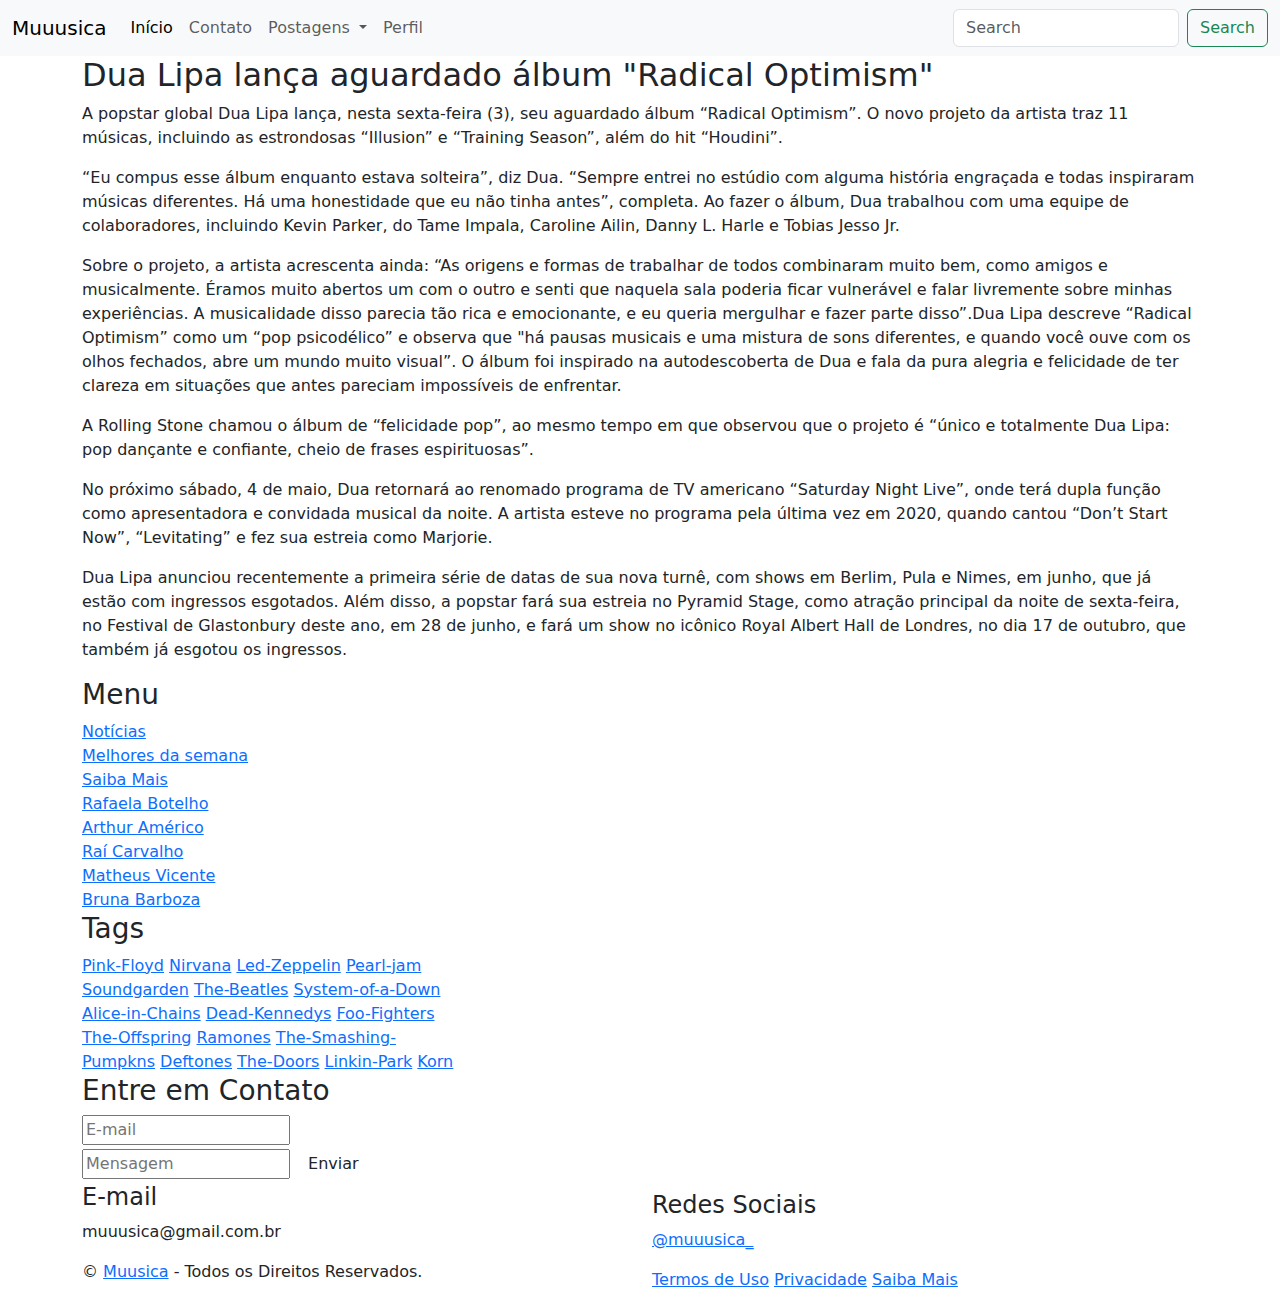
==== pagina4.html @ f64ce3d5 "Update pagina4.html" ====
<!DOCTYPE html>
<html lang="en">
<head>
    <meta charset="UTF-8">
    <meta name="viewport" content="width=device-width, initial-scale=1.0">
    <title>Muuusica</title>
    <link rel="stylesheet" href="pagina4.css">
    <link href="https://cdn.jsdelivr.net/npm/bootstrap@5.3.3/dist/css/bootstrap.min.css" rel="stylesheet" integrity="sha384-QWTKZyjpPEjISv5WaRU9OFeRpok6YctnYmDr5pNlyT2bRjXh0JMhjY6hW+ALEwIH" crossorigin="anonymous">
</head>
<body>
    <div class="ajust">
        <!-- cabeçalho -->
        <nav class="navbar navbar-expand-lg bg-body-tertiary">
        <div class="container-fluid">
            <a class="navbar-brand" href="#" id="logo">Muuusica</a>
            <button class="navbar-toggler" type="button" data-bs-toggle="collapse" data-bs-target="#navbarSupportedContent" aria-controls="navbarSupportedContent" aria-expanded="false" aria-label="Toggle navigation">
            <span class="navbar-toggler-icon"></span>
            </button>
            <div class="collapse navbar-collapse" id="navbarSupportedContent">
            <ul class="navbar-nav me-auto mb-2 mb-lg-0">
                <li class="nav-item">
                <a class="nav-link active" aria-current="page" href="#">Início</a>
                </li>
                <li class="nav-item">
                <a class="nav-link" href="#">Contato</a>
                </li>
                <li class="nav-item dropdown">
                <a class="nav-link dropdown-toggle" href="#" role="button" data-bs-toggle="dropdown" aria-expanded="false">
                    Postagens
                </a>
                <ul class="dropdown-menu">
                    <li><a class="dropdown-item" href="#">+ Acessados</a></li>
                    <li><hr class="dropdown-divider"></li>
                    <li><a class="dropdown-item" href="#">+ Recentes</a></li>
                    <li><hr class="dropdown-divider"></li>
                    <li><a class="dropdown-item" href="#">+ Antigos</a></li>
                </ul>
                </li>
                <li class="nav-item">
                <a class="nav-link" href="#">Perfil</a>
                </li>
            </ul>
            <form class="d-flex" role="search">
                <input class="form-control me-2" type="search" placeholder="Search" aria-label="Search" id="pesquisa">
                <button class="btn btn-outline-success" type="submit" id="botao">Search</button>
            </form>
            </div>
        </div>
        </nav>

    <!-- NOTICIA -->
    <div class="container">
        <h2>Dua Lipa lança aguardado álbum "Radical Optimism"</h2>
        <p>A popstar global Dua Lipa lança, nesta sexta-feira (3), seu aguardado álbum “Radical Optimism”. O novo projeto da artista traz 11 músicas, incluindo as estrondosas “Illusion” e “Training Season”, além do hit “Houdini”.</p>
        <p>“Eu compus esse álbum enquanto estava solteira”, diz Dua. “Sempre entrei no estúdio com alguma história engraçada e todas inspiraram músicas diferentes. Há uma honestidade que eu não tinha antes”, completa. Ao fazer o álbum, Dua trabalhou com uma equipe de colaboradores, incluindo Kevin Parker, do Tame Impala, Caroline Ailin, Danny L. Harle e Tobias Jesso Jr.</p>
        <p>Sobre o projeto, a artista acrescenta ainda: “As origens e formas de trabalhar de todos combinaram muito bem, como amigos e musicalmente. Éramos muito abertos um com o outro e senti que naquela sala poderia ficar vulnerável e falar livremente sobre minhas experiências. A musicalidade disso parecia tão rica e emocionante, e eu queria mergulhar e fazer parte disso”.Dua Lipa descreve “Radical Optimism” como um “pop psicodélico” e observa que "há pausas musicais e uma mistura de sons diferentes, e quando você ouve com os olhos fechados, abre um mundo muito visual”. O álbum foi inspirado na autodescoberta de Dua e fala da pura alegria e felicidade de ter clareza em situações que antes pareciam impossíveis de enfrentar.</p>
        <p>A Rolling Stone chamou o álbum de “felicidade pop”, ao mesmo tempo em que observou que o projeto é “único e totalmente Dua Lipa: pop dançante e confiante, cheio de frases espirituosas”.</p>
        <p>No próximo sábado, 4 de maio, Dua retornará ao renomado programa de TV americano “Saturday Night Live”, onde terá dupla função como apresentadora e convidada musical da noite. A artista esteve no programa pela última vez em 2020, quando cantou “Don’t Start Now”, “Levitating” e fez sua estreia como Marjorie.</p>
        <p>Dua Lipa anunciou recentemente a primeira série de datas de sua nova turnê, com shows em Berlim, Pula e Nimes, em junho, que já estão com ingressos esgotados. Além disso, a popstar fará sua estreia no Pyramid Stage, como atração principal da noite de sexta-feira, no Festival de Glastonbury deste ano, em 28 de junho, e fará um show no icônico Royal Albert Hall de Londres, no dia 17 de outubro, que também já esgotou os ingressos.</p>
    </div>

    <!-- rodapé -->
    <footer class="footer">

        <div class="container">
        
        <div class="row">
            
            <div class="col-md-6 col-lg-4">

            <div class="footer-blog">

                <h3>Menu</h3>
                <div>
                <a href="#">Notícias</a>
                </div>
                <div>
                <a href="#">Melhores da semana</a>
                </div>
                <div>
                <a href="#">Saiba Mais</a>
                </div>
                  <a href="https://github.com/bruxa61">Rafaela Botelho</a>
                    </div>
                    <div>
                      <a href="https://github.com/intentdoor">Arthur Américo</a>
                    </div>
                    <div>
                      <a href="https://github.com/Rai123100">Raí Carvalho</a>
                    </div>
                    <div>
                      <a href="https://github.com/vicenteruedamatheus">Matheus Vicente</a>
                    </div>
                    <div>
                      <a href="https://github.com/brubsb">Bruna Barboza</a>
                    </div>
                
            </div>
            </div><!--Coluna 1-->
            
            <div class="col-md-6 col-lg-4">
            
            <div class="footer-tags">
                <h3>Tags</h3>
                <a href="https://open.spotify.com/intl-pt/artist/0k17h0D3J5VfsdmQ1iZtE9?si=enNG_S7LQ8eKW4JZoqQD4A">Pink-Floyd</a>
                <a href="https://open.spotify.com/intl-pt/artist/6olE6TJLqED3rqDCT0FyPh?si=1XyV0kkGTLS_mU6n2plf1Q">Nirvana</a>
                <a href="https://open.spotify.com/intl-pt/artist/36QJpDe2go2KgaRleHCDTp?si=n8wv3KvPQYmn-aA9Hf57NA">Led-Zeppelin</a>
                <a href="https://open.spotify.com/intl-pt/artist/1w5Kfo2jwwIPruYS2UWh56?si=6B52azhcQG6glJFqBTHATA">Pearl-jam</a>
                <a href="https://open.spotify.com/intl-pt/artist/5xUf6j4upBrXZPg6AI4MRK?si=-PsyqMPPQeKHHLv05IDWBQ">Soundgarden</a>
                <a href="https://open.spotify.com/intl-pt/artist/3WrFJ7ztbogyGnTHbHJFl2?si=rMMSrRiCQlC6gOvj27dtGA">The-Beatles</a>
                <a href="https://open.spotify.com/intl-pt/artist/5eAWCfyUhZtHHtBdNk56l1?si=uozr8I7ESG6GQX-wp6aGjg">System-of-a-Down</a>
                <a href="https://open.spotify.com/intl-pt/artist/64tNsm6TnZe2zpcMVMOoHL?si=ZDaAD5slRMOV-CXwfyXdwg">Alice-in-Chains</a>
                <a href="https://open.spotify.com/intl-pt/artist/30U8fYtiNpeA5KH6H87QUV?si=vVW3HXvHTjKVV2Y7gLanhw">Dead-Kennedys</a>
                <a href="https://open.spotify.com/intl-pt/artist/7jy3rLJdDQY21OgRLCZ9sD?si=X525nAqUQnSj-AZ4tfKDww">Foo-Fighters</a>
                <a href="https://open.spotify.com/intl-pt/artist/5LfGQac0EIXyAN8aUwmNAQ?si=cQ_TrwjXQIWdSo2_s2DJ_g">The-Offspring</a>
                <a href="https://open.spotify.com/intl-pt/artist/1co4F2pPNH8JjTutZkmgSm?si=Wmt4JSYsT8mwQF_g-n9iLg">Ramones</a>
                <a href="https://open.spotify.com/intl-pt/artist/40Yq4vzPs9VNUrIBG5Jr2i?si=rVAK-GQISe64npubGntPvw">The-Smashing-Pumpkns</a>
                <a href="https://open.spotify.com/intl-pt/artist/6Ghvu1VvMGScGpOUJBAHNH?si=oaDUDTzYQMyI3JKSY9pB1g">Deftones</a>
                <a href="https://open.spotify.com/intl-pt/artist/22WZ7M8sxp5THdruNY3gXt?si=eI0nPpm_RJuIzydHMgPxEg">The-Doors</a>
                <a href="https://open.spotify.com/intl-pt/artist/6XyY86QOPPrYVGvF9ch6wz?si=ki8D29mYRS2WLte1VqXoow">Linkin-Park</a>
                <a href="https://open.spotify.com/intl-pt/artist/3RNrq3jvMZxD9ZyoOZbQOD?si=Ebf_dl0VTP-XtK6lTnvBKw">Korn</a>
            </div>
            
            </div><!--Coluna 2-->
            <div class="col-md-6 col-lg-4">

            <div class="footer-newsletter">
                
                <h3>Entre em Contato</h3>
                <form class="form" action="#" method="post">
                <input class="campo" placeholder="E-mail" required="">
                <input class="campo" placeholder="Mensagem" required="">
                <button class="btn">Enviar</button>
                </form>
            </div>
            </div><!--Coluna 3-->
        </div><!--row-->
        </div><!--container-->
        <div class="container">
        <div class="footer-contact">
            <div class="row align-items-center">

            <div class="col-md-6">
                <h4>E-mail</h4>
                <p>muuusica@gmail.com.br</p>
            </div>

            <div class="col-md-6">

                <h4>Redes Sociais</h4>
                <a href="https://twitter.com/">@muuusica_<i class="fab fa-twitter"></i></a>
                <a href="https://www.facebook.com/"><i class="fab fa-facebook-f"></i></a>
                <a href="https://www.instagram.com/"><i class="fab fa-instagram"></i></a>
                <a href="https://br.pinterest.com/"><i class="fab fa-pinterest"></i></a>
              
            </div>
            </div>
          </div>
        </div>
        <div class="copyright">
          <div class="container">
          
            <div class="row align-items-center">
              
              <div class="col-md-6">
                <div class="copy-text">
                  <p>&copy; <a href="#">Muusica</a> - Todos os Direitos Reservados.</p>
                </div>
              </div>
              
              <div class="col-md-6">
                <div class="copy-menu">
                  <a href="#">Termos de Uso</a>
                  <a href="#">Privacidade</a>
                  <a href="#">Saiba Mais</a>
                </div>
              </div>
            
            </div>
  </div>
</nav>

    <script src="https://cdn.jsdelivr.net/npm/bootstrap@5.3.3/dist/js/bootstrap.bundle.min.js" integrity="sha384-YvpcrYf0tY3lHB60NNkmXc5s9fDVZLESaAA55NDzOxhy9GkcIdslK1eN7N6jIeHz" crossorigin="anonymous"></script>
</body>
</html>
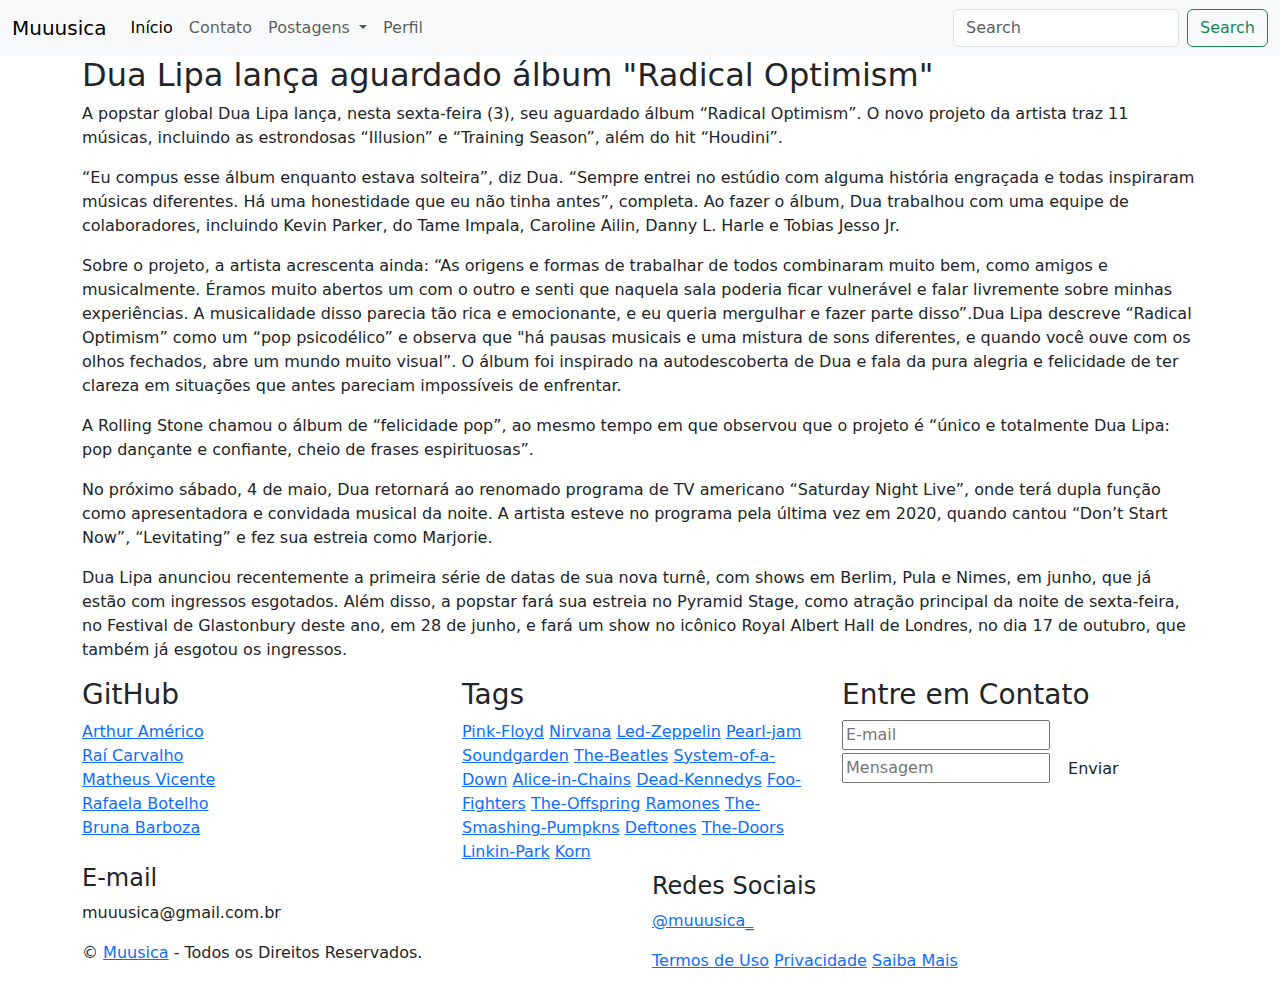
==== commit f0c4467d: "atualização do blog" ====
--- a/pagina4.html
+++ b/pagina4.html
@@ -70,30 +70,22 @@
 
             <div class="footer-blog">
 
-                <h3>Menu</h3>
-                <div>
-                <a href="#">Notícias</a>
-                </div>
-                <div>
-                <a href="#">Melhores da semana</a>
-                </div>
-                <div>
-                <a href="#">Saiba Mais</a>
-                </div>
-                  <a href="https://github.com/bruxa61">Rafaela Botelho</a>
-                    </div>
-                    <div>
-                      <a href="https://github.com/intentdoor">Arthur Américo</a>
-                    </div>
-                    <div>
-                      <a href="https://github.com/Rai123100">Raí Carvalho</a>
-                    </div>
-                    <div>
-                      <a href="https://github.com/vicenteruedamatheus">Matheus Vicente</a>
-                    </div>
-                    <div>
-                      <a href="https://github.com/brubsb">Bruna Barboza</a>
-                    </div>
+              <h3>GitHub</h3>
+              <div>
+                <a href="https://github.com/intentdoor">Arthur Américo</a>
+              </div>
+              <div>
+                <a href="https://github.com/Rai123100">Raí Carvalho</a>
+              </div>
+              <div>
+                <a href="https://github.com/vicenteruedamatheus">Matheus Vicente</a>
+              </div>
+              <div>
+                <a href="https://github.com/bruxa61">Rafaela Botelho</a>
+              </div>
+              <div>
+                <a href="https://github.com/brubsb">Bruna Barboza</a>
+              </div>
                 
             </div>
             </div><!--Coluna 1-->
